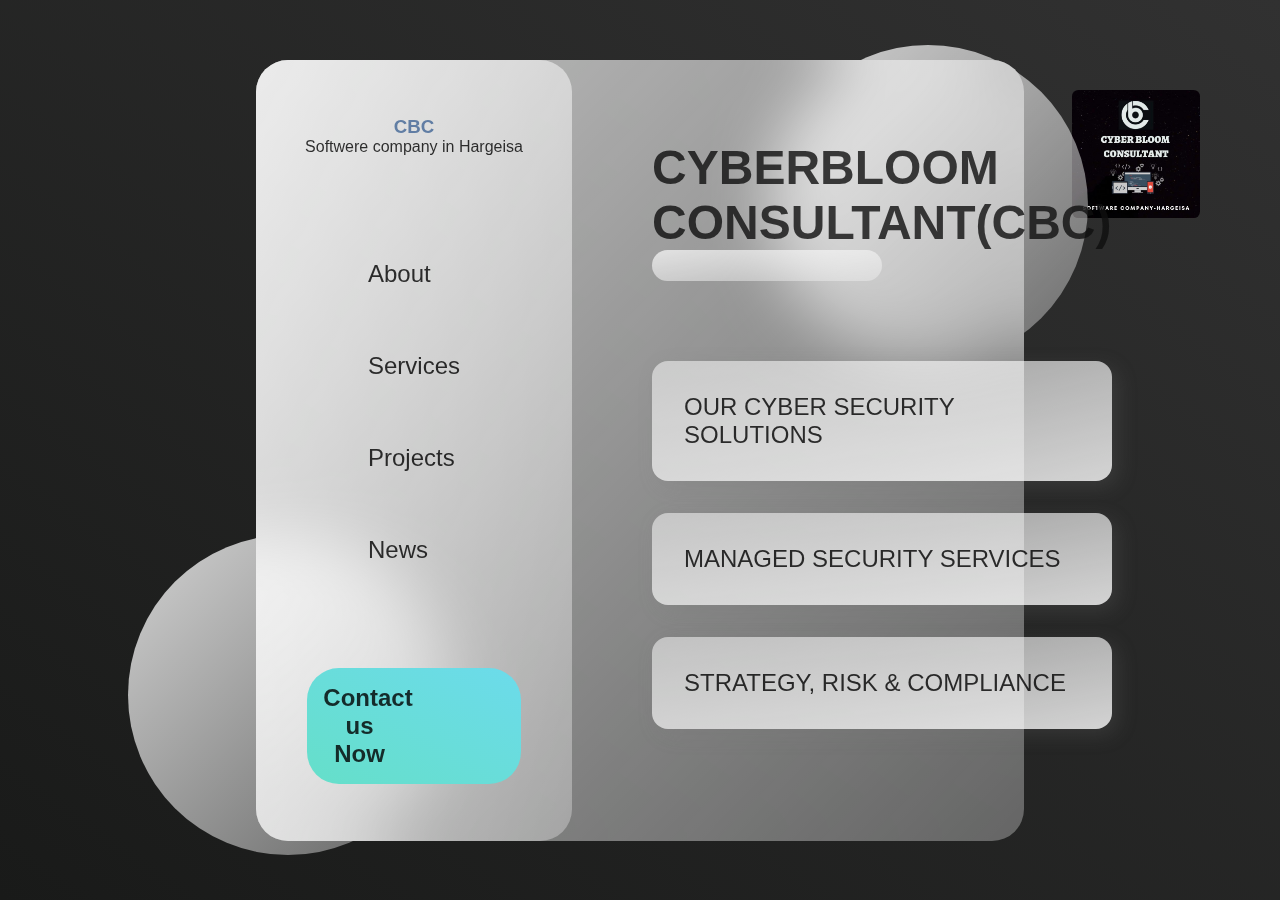
==== index.html @ 3c0911a5 "firstcommit" ====
<!DOCTYPE html>
<html lang="en">
  <head>
    <meta charset="UTF-8"/>
    <meta name="viewport" content="width=device-width, initial-scale=1.0" />
    <title>CYBERBLOOM</title>
    <img src="CYBER BLOOM HARGEISA (1).jpg" alt="" />
    <style> img {
      border-radius: 5%;
      display: block;
      position: fixed;
      top: 90px;
        right: 80px;
        width: 20px;
      margin-right: auto;
      width: 10%;
    }</style>
    <div class="logo"><img src=""></div>
    <link rel="preconnect" href="https://fonts.gstatic.com"/><link/>
    <link rel="stylesheet" href="./style.css" />
  </head>
  <body>
    <main>
      <section class="glass">
        <div class="dashboard">
          <div class="user">
            <h3>CBC</h3>
            <p>Softwere company in Hargeisa</p>
          </div>
          <div class="links">
            <div class="link">
              <img src="./images/twitch.png" alt="" />
              <h2><a href="About.html">About</a></h2>
            </div>
            <div class="link">
              <img src="./images/steam.png" alt="" />
              <h2><a href="Services.html">Services</a></h2>
            </div>
            <div class="link">
              <img src="./images/upcoming.png" alt="" />
              <h2><a href="Projects.html">Projects</a></h2>
            </div>
            <div class="link">
              <img src="./images/library.png" alt="" />
              <h2><a href="News.html">News</a></h2>
            </div>
          </div>
          <div class="pro">
            <h2><a href="Contuct-us">Contact us Now</a></h2>
            <img src="./images/controller.png" alt="" />
          </div>
        </div>
        <div class="games">
          <div class="status">
            <h1>CYBERBLOOM CONSULTANT(CBC)</h1>
            <input type="text" />
          </div>
          <div class="cards">
            <div class="card">
              <img src="./images/assassins.png" alt="" />
              <div class="card-info">
                <h2><a href="CS-solutions.html">OUR CYBER SECURITY SOLUTIONS</a></h2>
                <p></p>
                <div class="progress"></div>
              </div>
              <h2 class="percentage"></h2>
            </div>
            <div class="card">
              <img src="./images/sackboy.png" alt="" />
              <div class="card-info">
                <h2><a href="Security-services.html">MANAGED SECURITY SERVICES</a></h2>
                <p></p>
                <div class="progress"></div>
              </div>
              <h2 class="percentage"></h2>
            </div>
            <div class="card">
              <img src="./images/spiderman.png" alt="" />
              <div class="card-info">
                <h2><a href="strategy.html">STRATEGY, RISK & COMPLIANCE</a></h2>
                <p></p>
                <div class="progress">
        </div>
      </section>
    </main>
    <div class="circle1"></div>
    <div class="circle2"></div>
  </body>
</html>
---- style.css ----
* {
  margin: 0;
  padding: 0;
  box-sizing: border-box;
}

h1 {
  color: #0f0f0f;
  font-weight: 600;
  font-size: 3rem;
  opacity: 0.8;
}
h2,
p {
  color: #000000;
  font-weight: 500;
  opacity: 0.8;
}
a {color: black;
  text-decoration: none;
}


h3 {
  color: #426696;
  font-weight: 600;
  opacity: 0.8;
}

main {
  font-family: "Poppins", sans-serif;
  min-height: 100vh;
  background: linear-gradient(to right top, #191a19, #313131);
  display: flex;
  align-items: center;
  justify-content: center;
}

.glass {
  background: white;
  min-height: 80vh;
  width: 60%;
  background: linear-gradient(
    to right bottom,
    rgba(255, 255, 255, 0.7),
    rgba(255, 255, 255, 0.3)
  );
  border-radius: 2rem;
  z-index: 2;
  backdrop-filter: blur(2rem);
  display: flex;
}
.circle1,
.circle2 {
  background: white;
  background: linear-gradient(
    to right bottom,
    rgba(255, 255, 255, 0.8),
    rgba(255, 255, 255, 0.3)
  );
  height: 20rem;
  width: 20rem;
  position: absolute;
  border-radius: 50%;
}

.circle1 {
  top: 5%;
  right: 15%;
}
.circle2 {
  bottom: 5%;
  left: 10%;
}
.dashboard {
  flex: 1;
  display: flex;
  flex-direction: column;
  align-items: center;
  justify-content: space-evenly;
  text-align: center;
  background: linear-gradient(
    to right bottom,
    rgba(255, 255, 255, 0.7),
    rgba(255, 255, 255, 0.3)
  );
  border-radius: 2rem;
}
.link {
  display: flex;
  margin: 2rem 0rem;
  padding: 1rem 5rem;
  align-items: center;
}
.link h2 {
  padding: 0rem 2rem;
}

.games {
  flex: 2;
}

.pro {
  background: linear-gradient(to right top, #65dfc9, #6cdbeb);
  border-radius: 2rem;
  color: white;
  padding: 1rem;
  position: relative;
}

.pro img {
  position: absolute;
  top: -10%;
  right: 10%;
}
.pro h2 {
  width: 40%;
  color: white;
  font-weight: 600;
}

/* GAMES */
.status {
  margin-bottom: 3rem;
}

.status input {
  background: linear-gradient(
    to right bottom,
    rgba(255, 255, 255, 0.7),
    rgba(255, 255, 255, 0.3)
  );
  border: none;
  width: 50%;
  padding: 0.5rem;
  border-radius: 2rem;
}

.games {
  margin: 5rem;
  display: flex;
  flex-direction: column;
  justify-content: space-evenly;
}

.card {
  display: flex;
  background: linear-gradient(
    to left top,
    rgba(255, 255, 255, 0.8),
    rgba(255, 255, 255, 0.5)
  );
  border-radius: 1rem;
  margin: 2rem 0rem;
  padding: 2rem;
  box-shadow: 6px 6px 20px rgba(122, 122, 122, 0.212);
  justify-content: space-between;
}

.progress {
  background: linear-gradient(to right top, #65dfc9, #6cdbeb);
  width: 100%;
  height: 25%;
  border-radius: 1rem;
  position: relative;
  overflow: hidden;
}
.progress::after {
  content: "";
  width: 100%;
  height: 100%;
  background: rgb(236, 236, 236);
  position: absolute;
  left: 60%;
}
.card-info {
  display: flex;
  flex-direction: column;
  justify-content: space-between;
}

.percentage {
  font-weight: bold;
  background: linear-gradient(to right top, #080808, #020202);
  -webkit-background-clip: text;
  -webkit-text-fill-color: transparent;
}
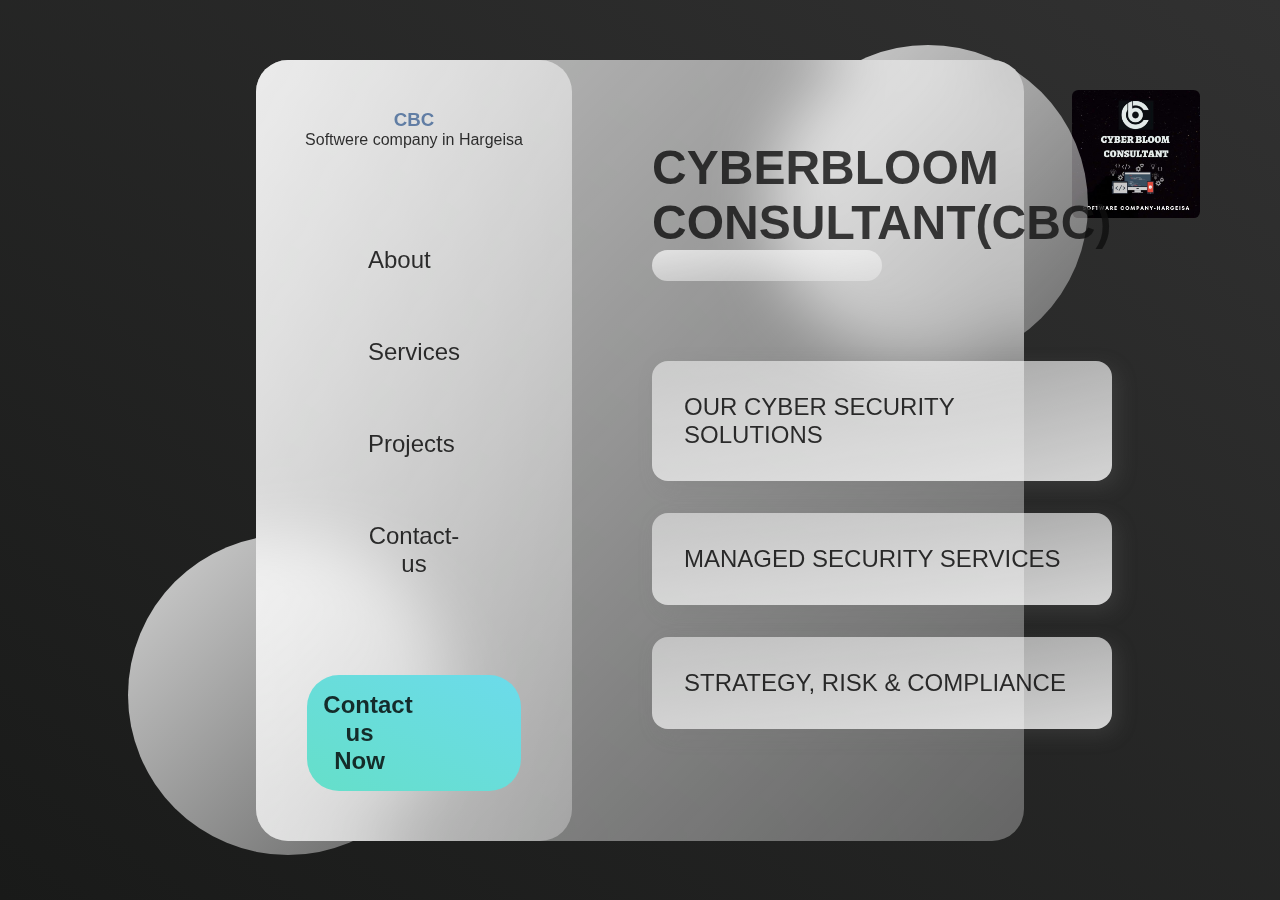
==== commit 8250d271: "Update index.html" ====
--- a/index.html
+++ b/index.html
@@ -42,7 +42,7 @@
             </div>
             <div class="link">
               <img src="./images/library.png" alt="" />
-              <h2><a href="News.html">News</a></h2>
+              <h2><a href="Contact-us.html">Contact-us</a></h2>
             </div>
           </div>
           <div class="pro">
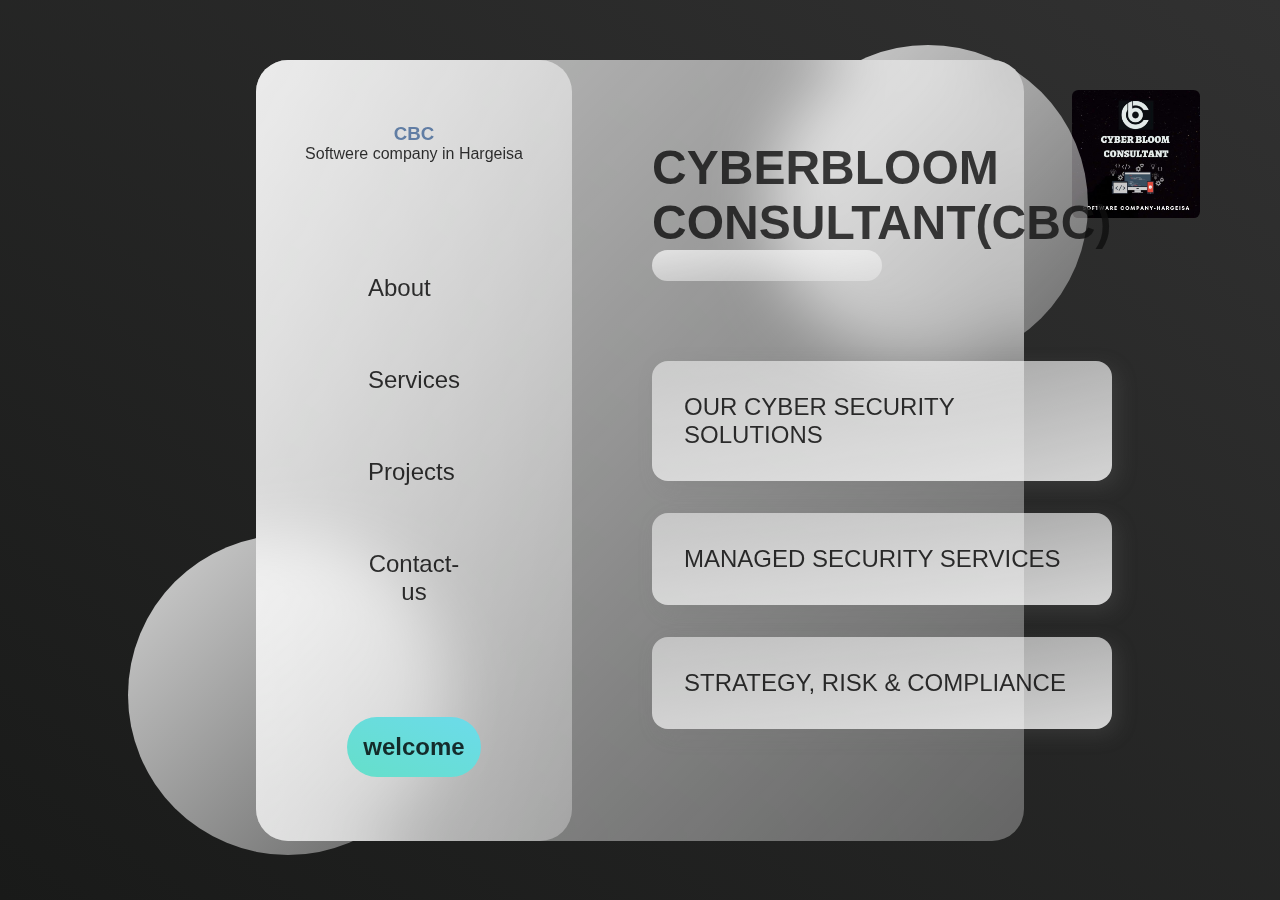
==== commit c52bf453: "Update index.html" ====
--- a/index.html
+++ b/index.html
@@ -46,7 +46,7 @@
             </div>
           </div>
           <div class="pro">
-            <h2><a href="Contuct-us">Contact us Now</a></h2>
+            <h2><a href="replace contact">welcome</a></h2>
             <img src="./images/controller.png" alt="" />
           </div>
         </div>
